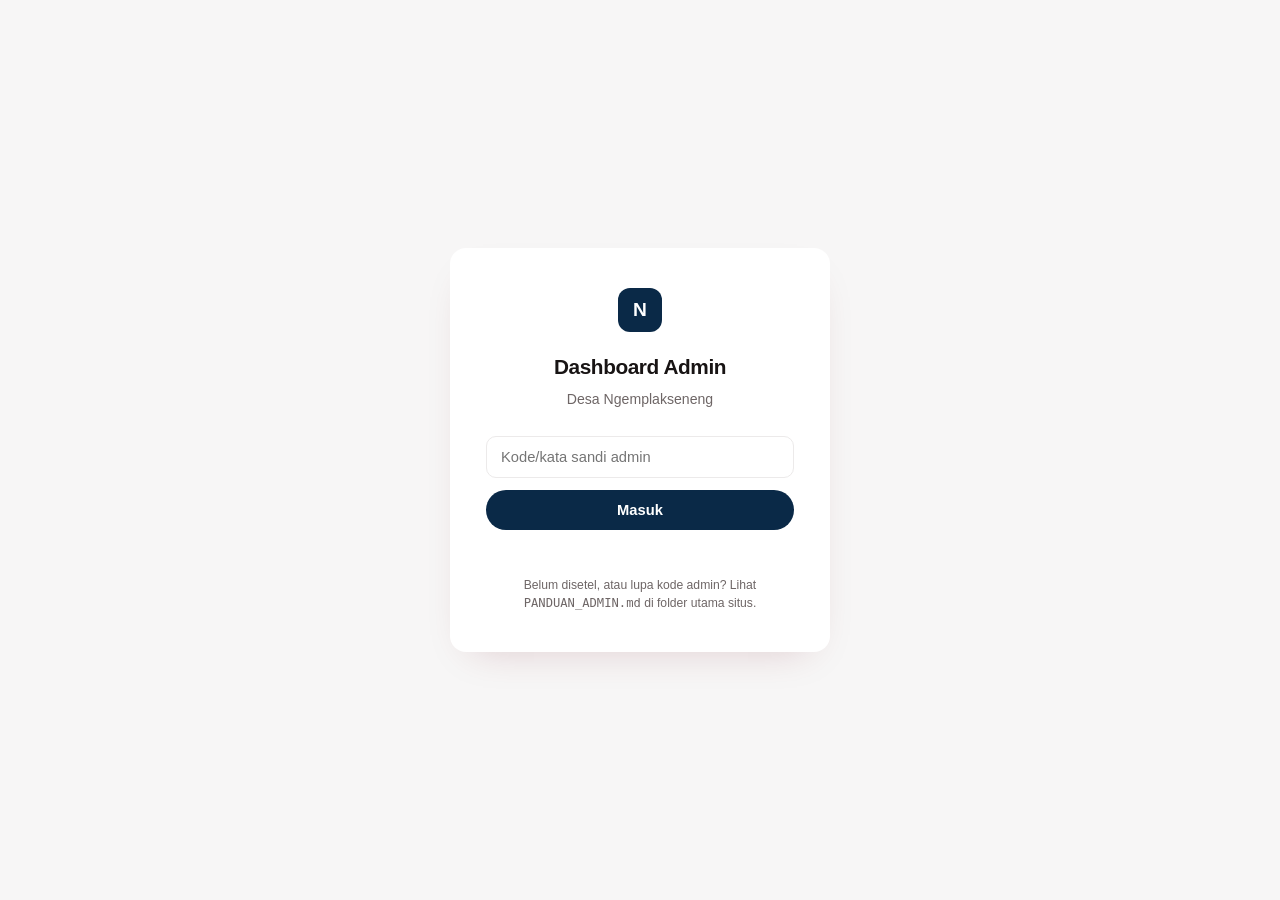
==== admin/index.html @ 5fc7dbd5 "commit admin" ====
<!DOCTYPE html>
<html lang="id">
<head>
<meta charset="UTF-8">
<meta name="viewport" content="width=device-width, initial-scale=1.0">
<title>Dashboard Admin — Desa Ngemplakseneng</title>
<link rel="stylesheet" href="../style.css">
<script src="data-config.js" defer></script>
<script src="../script.js" defer></script>
<style>
  body{background:var(--abu);}
  .admin-wrap{max-width:920px;margin:0 auto;padding:32px 20px 80px;}

  /* LOGIN */
  .admin-login{min-height:100vh;display:flex;align-items:center;justify-content:center;padding:24px;}
  .login-box{
    background:var(--putih);border-radius:var(--radius);box-shadow:var(--shadow);
    padding:40px 36px;max-width:380px;width:100%;text-align:center;
  }
  .login-box .mark{
    width:44px;height:44px;border-radius:12px;background:var(--biru);color:var(--putih);
    display:flex;align-items:center;justify-content:center;font-family:'Sora',sans-serif;
    font-weight:700;font-size:1.2rem;margin:0 auto 18px;
  }
  .login-box h1{font-size:1.3rem;margin-bottom:4px;}
  .login-box p.sub{color:var(--teks-lembut);font-size:.88rem;margin-bottom:24px;}
  .login-box input{
    width:100%;padding:12px 14px;border:1px solid var(--garis);border-radius:10px;
    margin-bottom:12px;font-family:'Inter',sans-serif;font-size:.92rem;
  }
  .login-box button{
    width:100%;padding:12px;border:none;border-radius:999px;background:var(--biru);
    color:var(--putih);font-weight:600;font-size:.92rem;cursor:pointer;transition:.2s;
  }
  .login-box button:hover{background:var(--biru-tua);}
  .login-box button:disabled{opacity:.6;cursor:default;}
  .login-error{color:#c0392b;font-size:.82rem;margin-top:10px;min-height:18px;}
  .login-note{font-size:.76rem;color:var(--teks-lembut);margin-top:18px;line-height:1.5;}

  /* DASHBOARD SHELL */
  .admin-header{
    display:flex;align-items:center;justify-content:space-between;
    background:var(--teks);color:var(--putih);padding:16px 20px;
  }
  .admin-header .brand{display:flex;align-items:center;gap:10px;font-family:'Sora',sans-serif;font-weight:700;}
  .admin-header .brand .mark{
    width:32px;height:32px;border-radius:9px;background:var(--biru);display:flex;
    align-items:center;justify-content:center;font-size:.9rem;
  }
  .btn-logout{
    background:rgba(255,255,255,.1);border:1px solid rgba(255,255,255,.25);color:var(--putih);
    padding:8px 16px;border-radius:999px;font-size:.82rem;cursor:pointer;
  }
  .btn-logout:hover{background:rgba(255,255,255,.2);}

  .admin-tabs{display:flex;gap:8px;margin:24px 0 20px;flex-wrap:wrap;}
  .tab-btn{
    padding:10px 18px;border-radius:999px;border:1px solid var(--garis);background:var(--putih);
    font-size:.86rem;font-weight:600;color:var(--teks-lembut);cursor:pointer;transition:.2s;
  }
  .tab-btn.active{background:var(--biru);border-color:var(--biru);color:var(--putih);}

  .status-msg{
    font-size:.85rem;padding:10px 16px;border-radius:10px;margin-bottom:16px;display:none;
  }
  .status-msg.ok{display:block;background:#e6f4ea;color:#1e7e34;}
  .status-msg.err{display:block;background:#fdecea;color:#c0392b;}
  .status-msg.loading{display:block;background:var(--biru-muda);color:var(--biru-tua);}

  .tab-panel{display:none;}
  .tab-panel.active{display:block;}
  .card{background:var(--putih);border:1px solid var(--garis);border-radius:var(--radius);padding:24px;margin-bottom:20px;}
  .card h3{font-family:'Sora',sans-serif;font-size:1rem;margin-bottom:16px;}
  .field-row{display:grid;grid-template-columns:repeat(auto-fit,minmax(160px,1fr));gap:14px;margin-bottom:6px;}
  .field{display:flex;flex-direction:column;gap:6px;}
  .field label{font-size:.78rem;color:var(--teks-lembut);font-weight:600;}
  .field input,.field textarea{
    padding:9px 12px;border:1px solid var(--garis);border-radius:8px;font-family:'Inter',sans-serif;font-size:.88rem;
  }
  .field textarea{resize:vertical;min-height:56px;}

  .kv-row{display:grid;grid-template-columns:1fr 110px 34px;gap:10px;margin-bottom:8px;align-items:center;}
  .kv-row input{padding:8px 10px;border:1px solid var(--garis);border-radius:8px;font-size:.86rem;}
  .row-remove{
    width:30px;height:30px;border-radius:8px;border:1px solid var(--garis);background:var(--putih);
    color:#c0392b;cursor:pointer;font-size:.9rem;
  }
  .row-remove:hover{background:#fdecea;border-color:#f5c6c1;}
  .btn-add{
    margin-top:6px;padding:8px 16px;border-radius:999px;border:1px dashed var(--biru);
    background:var(--putih);color:var(--biru);font-size:.82rem;font-weight:600;cursor:pointer;
  }
  .btn-add:hover{background:var(--biru-muda);}
  .btn-save{
    padding:12px 26px;border:none;border-radius:999px;background:var(--biru);color:var(--putih);
    font-weight:600;font-size:.9rem;cursor:pointer;margin-top:8px;
  }
  .btn-save:hover{background:var(--biru-tua);}
  .btn-save:disabled{opacity:.6;cursor:default;}

  .berita-card-edit{border:1px solid var(--garis);border-radius:12px;padding:18px;margin-bottom:14px;position:relative;}
  .berita-card-edit .row-remove{position:absolute;top:14px;right:14px;}
</style>
</head>
<body>

<!-- LOGIN -->
<div id="login-screen" class="admin-login">
  <div class="login-box">
    <div class="mark">N</div>
    <h1>Dashboard Admin</h1>
    <p class="sub">Desa Ngemplakseneng</p>
    <input type="password" id="login-password" placeholder="Kode/kata sandi admin" autocomplete="current-password">
    <button id="login-btn">Masuk</button>
    <div class="login-error" id="login-error"></div>
    <div class="login-note">Belum disetel, atau lupa kode admin? Lihat <code>PANDUAN_ADMIN.md</code> di folder utama situs.</div>
  </div>
</div>

<!-- DASHBOARD -->
<div id="dashboard" style="display:none;">
  <div class="admin-header">
    <div class="brand"><span class="mark">N</span> Dashboard Admin</div>
    <button class="btn-logout" id="logout-btn">Keluar</button>
  </div>

  <div class="admin-wrap">
    <div class="admin-tabs">
      <button class="tab-btn active" data-tab="statistik">Statistik Penduduk</button>
      <button class="tab-btn" data-tab="bumdes">BUMDes</button>
      <button class="tab-btn" data-tab="berita">Berita &amp; Kegiatan</button>
    </div>

    <div id="status-msg" class="status-msg"></div>

    <section id="tab-statistik" class="tab-panel active">
      <div class="card">
        <h3>Angka Utama</h3>
        <div class="field-row">
          <div class="field"><label>Total Penduduk</label><input type="number" id="f-total"></div>
          <div class="field"><label>Laki-laki</label><input type="number" id="f-lk"></div>
          <div class="field"><label>Perempuan</label><input type="number" id="f-pr"></div>
          <div class="field"><label>Jumlah UMKM / Unit BUMDes</label><input type="number" id="f-umkm"></div>
        </div>
      </div>
      <div class="card">
        <h3>Kelompok Usia</h3>
        <div id="rows-usia"></div>
        <button class="btn-add" data-add="usia">+ Tambah kelompok usia</button>
      </div>
      <div class="card">
        <h3>Mata Pencaharian</h3>
        <div id="rows-mp"></div>
        <button class="btn-add" data-add="mp">+ Tambah mata pencaharian</button>
      </div>
      <div class="card">
        <h3>Agama</h3>
        <div id="rows-agama"></div>
        <button class="btn-add" data-add="agama">+ Tambah agama</button>
      </div>
      <div class="card">
        <h3>Alamat / Dusun</h3>
        <div id="rows-alamat"></div>
        <button class="btn-add" data-add="alamat">+ Tambah dusun</button>
      </div>
      <button class="btn-save" id="save-statistik">Simpan Data Statistik</button>
    </section>

    <section id="tab-bumdes" class="tab-panel">
      <div class="card">
        <h3>Unit Usaha BUMDes</h3>
        <div id="rows-bumdes"></div>
        <button class="btn-add" data-add="bumdes">+ Tambah unit usaha</button>
      </div>
      <button class="btn-save" id="save-bumdes">Simpan BUMDes</button>
    </section>

    <section id="tab-berita" class="tab-panel">
      <div id="rows-berita"></div>
      <button class="btn-add" data-add="berita">+ Tambah Berita/Kegiatan</button>
      <br>
      <button class="btn-save" id="save-berita">Simpan Berita &amp; Kegiatan</button>
    </section>
  </div>
</div>

<script>
document.addEventListener("DOMContentLoaded", function () {

  let ADMIN_TOKEN = sessionStorage.getItem("admin_token") || "";

  function showStatus(msg, type) {
    const el = document.getElementById("status-msg");
    el.textContent = msg;
    el.className = "status-msg " + type;
    if (type === "ok") setTimeout(() => { el.className = "status-msg"; }, 3000);
  }

  async function postToScript(payload) {
    const res = await fetch(APPS_SCRIPT_URL, {
      method: "POST",
      headers: { "Content-Type": "text/plain;charset=utf-8" },
      body: JSON.stringify(payload),
    });
    return res.json();
  }

  function renderKVRows(containerId, data, labelKey) {
    const container = document.getElementById(containerId);
    container.innerHTML = "";
    (data || []).forEach(item => addKVRow(containerId, item[labelKey] || "", item.jumlah ?? ""));
  }
  function addKVRow(containerId, labelVal, jumlahVal) {
    const container = document.getElementById(containerId);
    const row = document.createElement("div");
    row.className = "kv-row";
    row.innerHTML = `
      <input type="text" class="kv-label" placeholder="Nama/label" value="${labelVal}">
      <input type="number" class="kv-jumlah" placeholder="Jumlah" value="${jumlahVal}">
      <button type="button" class="row-remove">&times;</button>
    `;
    row.querySelector(".row-remove").addEventListener("click", () => row.remove());
    container.appendChild(row);
  }
  function collectKVRows(containerId, labelKey) {
    const rows = document.querySelectorAll("#" + containerId + " .kv-row");
    const out = [];
    rows.forEach(r => {
      const label = r.querySelector(".kv-label").value.trim();
      const jumlah = parseInt(r.querySelector(".kv-jumlah").value, 10) || 0;
      if (label) { const o = {}; o[labelKey] = label; o.jumlah = jumlah; out.push(o); }
    });
    return out;
  }

  function renderBumdesRows(data) {
    const container = document.getElementById("rows-bumdes");
    container.innerHTML = "";
    (data || []).forEach(u => addBumdesRow(u.icon || "", u.nama || "", u.deskripsi || ""));
  }
  function addBumdesRow(icon, nama, deskripsi) {
    const container = document.getElementById("rows-bumdes");
    const row = document.createElement("div");
    row.className = "berita-card-edit";
    row.innerHTML = `
      <button type="button" class="row-remove">&times;</button>
      <div class="field-row">
        <div class="field"><label>Ikon (emoji)</label><input type="text" class="bd-icon" value="${icon}"></div>
        <div class="field"><label>Nama Unit</label><input type="text" class="bd-nama" value="${nama}"></div>
      </div>
      <div class="field"><label>Deskripsi Singkat</label><textarea class="bd-desc">${deskripsi}</textarea></div>
    `;
    row.querySelector(".row-remove").addEventListener("click", () => row.remove());
    container.appendChild(row);
  }
  function collectBumdesRows() {
    const rows = document.querySelectorAll("#rows-bumdes .berita-card-edit");
    const out = [];
    rows.forEach(r => {
      const nama = r.querySelector(".bd-nama").value.trim();
      if (!nama) return;
      out.push({
        icon: r.querySelector(".bd-icon").value.trim() || "🏪",
        nama: nama,
        deskripsi: r.querySelector(".bd-desc").value.trim(),
      });
    });
    return out;
  }

  function renderBeritaRows(data) {
    const container = document.getElementById("rows-berita");
    container.innerHTML = "";
    (data || []).forEach(b => addBeritaRow(b));
  }
  function addBeritaRow(b) {
    b = b || {};
    const container = document.getElementById("rows-berita");
    const row = document.createElement("div");
    row.className = "berita-card-edit";
    row.innerHTML = `
      <button type="button" class="row-remove">&times;</button>
      <div class="field-row">
        <div class="field"><label>Tag</label><input type="text" class="b-tag" value="${b.tag || ""}"></div>
        <div class="field"><label>Tanggal</label><input type="text" class="b-date" value="${b.date || ""}" placeholder="cth: 1 Januari 2026"></div>
        <div class="field"><label>Ikon (emoji, dipakai kalau tidak ada foto)</label><input type="text" class="b-icon" value="${b.icon || "📰"}"></div>
      </div>
      <div class="field" style="margin-bottom:10px;"><label>Judul</label><input type="text" class="b-title" value="${b.title || ""}"></div>
      <div class="field" style="margin-bottom:10px;"><label>Ringkasan</label><textarea class="b-excerpt">${b.excerpt || ""}</textarea></div>
      <div class="field"><label>Path Foto (kosongkan kalau pakai ikon), cth: ../assets/image/nama-file.jpg</label><input type="text" class="b-gambar" value="${b.gambar || ""}"></div>
    `;
    row.querySelector(".row-remove").addEventListener("click", () => row.remove());
    container.appendChild(row);
  }
  function collectBeritaRows() {
    const rows = document.querySelectorAll("#rows-berita .berita-card-edit");
    const out = [];
    rows.forEach(r => {
      const title = r.querySelector(".b-title").value.trim();
      if (!title) return;
      out.push({
        tag: r.querySelector(".b-tag").value.trim(),
        title: title,
        excerpt: r.querySelector(".b-excerpt").value.trim(),
        date: r.querySelector(".b-date").value.trim(),
        icon: r.querySelector(".b-icon").value.trim() || "📰",
        gambar: r.querySelector(".b-gambar").value.trim(),
      });
    });
    return out;
  }

  function populateForms() {
    document.getElementById("f-total").value = DATA_DEMOGRAFI.totalPenduduk || 0;
    document.getElementById("f-lk").value = DATA_DEMOGRAFI.lakiLaki || 0;
    document.getElementById("f-pr").value = DATA_DEMOGRAFI.perempuan || 0;
    document.getElementById("f-umkm").value = DATA_DEMOGRAFI.jumlahUMKM || 0;
    renderKVRows("rows-usia", DATA_DEMOGRAFI.usia, "kelompok");
    renderKVRows("rows-mp", DATA_DEMOGRAFI.mataPencaharian, "label");
    renderKVRows("rows-agama", DATA_DEMOGRAFI.agama, "label");
    renderKVRows("rows-alamat", DATA_DEMOGRAFI.alamat, "label");
    renderBumdesRows(DATA_BUMDES);
    renderBeritaRows(DATA_BERITA);
  }

  function loadFormsWhenReady() {
    if (window.__siteDataReady) { populateForms(); }
    else { window.addEventListener("site-data-ready", populateForms, { once: true }); }
  }

  document.querySelectorAll(".btn-add").forEach(btn => {
    btn.addEventListener("click", () => {
      const kind = btn.dataset.add;
      if (kind === "usia") addKVRow("rows-usia", "", "");
      else if (kind === "mp") addKVRow("rows-mp", "", "");
      else if (kind === "agama") addKVRow("rows-agama", "", "");
      else if (kind === "alamat") addKVRow("rows-alamat", "", "");
      else if (kind === "bumdes") addBumdesRow("🏪", "", "");
      else if (kind === "berita") addBeritaRow({});
    });
  });

  document.querySelectorAll(".tab-btn").forEach(btn => {
    btn.addEventListener("click", () => {
      document.querySelectorAll(".tab-btn").forEach(b => b.classList.remove("active"));
      document.querySelectorAll(".tab-panel").forEach(p => p.classList.remove("active"));
      btn.classList.add("active");
      document.getElementById("tab-" + btn.dataset.tab).classList.add("active");
    });
  });

  async function saveKey(key, value, label) {
    const btns = document.querySelectorAll(".btn-save");
    btns.forEach(b => b.disabled = true);
    showStatus("Menyimpan...", "loading");
    try {
      const result = await postToScript({ token: ADMIN_TOKEN, key: key, value: value });
      if (result.ok) {
        showStatus(label + " tersimpan & langsung tersinkron ke situs.", "ok");
      } else {
        showStatus("Gagal menyimpan: " + (result.error || "kode admin salah/kedaluwarsa."), "err");
        if (result.error && result.error.toLowerCase().includes("token")) doLogout();
      }
    } catch (e) {
      showStatus("Gagal menyimpan (koneksi): " + e.message, "err");
    }
    btns.forEach(b => b.disabled = false);
  }

  document.getElementById("save-statistik").addEventListener("click", () => {
    const demografi = {
      totalPenduduk: parseInt(document.getElementById("f-total").value, 10) || 0,
      lakiLaki: parseInt(document.getElementById("f-lk").value, 10) || 0,
      perempuan: parseInt(document.getElementById("f-pr").value, 10) || 0,
      jumlahUMKM: parseInt(document.getElementById("f-umkm").value, 10) || 0,
      usia: collectKVRows("rows-usia", "kelompok"),
      mataPencaharian: collectKVRows("rows-mp", "label"),
      agama: collectKVRows("rows-agama", "label"),
      alamat: collectKVRows("rows-alamat", "label"),
    };
    saveKey("demografi", demografi, "Data statistik");
  });

  document.getElementById("save-bumdes").addEventListener("click", () => {
    saveKey("bumdes", collectBumdesRows(), "Data BUMDes");
  });

  document.getElementById("save-berita").addEventListener("click", () => {
    saveKey("berita", collectBeritaRows(), "Data berita");
  });

  function doLogout() {
    ADMIN_TOKEN = "";
    sessionStorage.removeItem("admin_token");
    document.getElementById("login-screen").style.display = "flex";
    document.getElementById("dashboard").style.display = "none";
    document.getElementById("login-password").value = "";
  }

  async function tryLogin(token) {
    const btn = document.getElementById("login-btn");
    const errEl = document.getElementById("login-error");
    errEl.textContent = "";

    if (typeof isDataConfigReady !== "function" || !isDataConfigReady()) {
      errEl.textContent = "Apps Script belum disetel di data-config.js. Lihat PANDUAN_ADMIN.md.";
      return;
    }
    btn.disabled = true;
    btn.textContent = "Memeriksa...";
    try {
      const result = await postToScript({ action: "verify", token: token });
      if (result.ok) {
        ADMIN_TOKEN = token;
        sessionStorage.setItem("admin_token", token);
        document.getElementById("login-screen").style.display = "none";
        document.getElementById("dashboard").style.display = "block";
        loadFormsWhenReady();
      } else {
        errEl.textContent = "Kode admin salah.";
      }
    } catch (e) {
      errEl.textContent = "Tidak bisa menghubungi server: " + e.message;
    }
    btn.disabled = false;
    btn.textContent = "Masuk";
  }

  document.getElementById("login-btn").addEventListener("click", () => {
    const token = document.getElementById("login-password").value;
    if (token) tryLogin(token);
  });
  document.getElementById("login-password").addEventListener("keydown", (e) => {
    if (e.key === "Enter") document.getElementById("login-btn").click();
  });
  document.getElementById("logout-btn").addEventListener("click", doLogout);

  if (ADMIN_TOKEN) tryLogin(ADMIN_TOKEN);
});
</script>
</body>
</html>
---- style.css ----
:root{
  --biru:#0A2947;
  --biru-tua:#08213A;
  --biru-gelap:#051526;
  --biru-muda:#E7EEF5;
  --putih:#FFFFFF;
  --abu:#F7F6F6;
  --garis:#ECEAEA;
  --teks:#181414;
  --teks-lembut:#6E6666;
  --radius:16px;
  --shadow:0 16px 40px -22px rgba(110,15,29,0.22);
}
*{box-sizing:border-box;margin:0;padding:0;}
html{scroll-behavior:smooth;}
body{
  font-family:'Inter',sans-serif;
  background:var(--putih);
  color:var(--teks);
  line-height:1.65;
  -webkit-font-smoothing:antialiased;
}
h1,h2,h3,.display{font-family:'Sora',sans-serif;letter-spacing:-.02em;}
.mono{font-family:'JetBrains Mono',monospace;}
a{color:inherit;text-decoration:none;}
img{max-width:100%;display:block;}
.wrap{max-width:1100px;margin:0 auto;padding:0 28px;}
.eyebrow{
  font-family:'JetBrains Mono',monospace;
  text-transform:uppercase;
  letter-spacing:.14em;
  font-size:.72rem;
  color:var(--biru);
  font-weight:600;
  display:flex;align-items:center;gap:9px;
}
.eyebrow::before{content:"";width:16px;height:2px;background:var(--biru);display:inline-block;}
section{position:relative;}
.btn{
  display:inline-flex;align-items:center;gap:8px;
  padding:14px 28px;border-radius:999px;
  font-weight:600;font-size:.92rem;
  border:1.5px solid transparent;
  cursor:pointer;transition:.25s ease;
}
.btn-primary{background:var(--biru);color:var(--putih);}
.btn-primary:hover{background:var(--biru-tua);transform:translateY(-2px);box-shadow:0 10px 24px -8px rgba(10,41,71,.45);}
.btn-ghost{border-color:var(--garis);color:var(--teks);}
.btn-ghost:hover{border-color:var(--biru);color:var(--biru);}

/* NAV — solid by default (used on all inner pages) */
header.nav{
  position:fixed;top:0;left:0;right:0;z-index:100;
  background:rgba(255,255,255,.92);
  backdrop-filter:blur(12px);
  border-bottom:1px solid var(--garis);
  transition:background .35s ease, border-color .35s ease;
}
.nav-inner{
  max-width:1180px;margin:0 auto;padding:22px 28px;
  display:flex;align-items:center;justify-content:space-between;
}
.logo{display:flex;align-items:center;gap:10px;font-weight:700;font-size:1.05rem;font-family:'Sora',sans-serif;color:var(--teks);transition:color .35s ease;}
.logo .mark{
  width:32px;height:32px;border-radius:9px;background:var(--biru);
  display:flex;align-items:center;justify-content:center;color:var(--putih);
  font-family:'Sora',sans-serif;font-weight:700;font-size:.95rem;
}
.nav-links{display:flex;gap:34px;font-size:.88rem;font-weight:600;}
.nav-links a{color:var(--teks-lembut);position:relative;padding:4px 0;transition:color .35s ease;}
.nav-links a:hover{color:var(--biru);}
.nav-links a.active{color:var(--biru);}
.nav-cta{background:var(--biru);border:1px solid var(--biru);color:var(--putih);padding:10px 20px;border-radius:999px;font-size:.84rem;font-weight:600;transition:.3s ease;}
.nav-cta:hover{background:var(--biru-tua);border-color:var(--biru-tua);}
.burger{display:none;flex-direction:column;gap:5px;cursor:pointer;background:none;border:none;}
.burger span{width:22px;height:2px;background:var(--teks);}

/* NAV — transparent variant, only for the home page hero, until scrolled */
header.nav.nav--home:not(.scrolled){
  background:transparent;
  border-bottom-color:transparent;
}
header.nav.nav--home:not(.scrolled) .logo{color:var(--putih);}
header.nav.nav--home:not(.scrolled) .nav-links a{color:rgba(255,255,255,.85);}
header.nav.nav--home:not(.scrolled) .nav-links a:hover{color:var(--putih);}
header.nav.nav--home:not(.scrolled) .nav-cta{background:rgba(255,255,255,.14);border-color:rgba(255,255,255,.4);color:var(--putih);}
header.nav.nav--home:not(.scrolled) .burger span{background:var(--putih);}

/* HERO */
.hero{
  min-height:100vh;
  display:flex;align-items:center;justify-content:center;
  text-align:center;
  position:relative;
  padding:140px 24px 100px;
  background:
    radial-gradient(1400px 700px at 50% -10%, rgba(10,41,71,.6), transparent 60%),
    linear-gradient(180deg, #04101d 0%, #0A2947 45%, #04101d 100%);
  overflow:hidden;
}
.hero::before{
  content:"";position:absolute;inset:0;
  background-image:radial-gradient(rgba(255,255,255,.06) 1px, transparent 1px);
  background-size:26px 26px;
  opacity:.5;
}
.hero::after{
  content:"";position:absolute;left:0;right:0;bottom:0;height:40%;
  background:linear-gradient(180deg, transparent, var(--putih));
}
.hero-stars{position:absolute;inset:0;z-index:1;pointer-events:none;}
.hero-stars .star{
  position:absolute;width:3px;height:3px;border-radius:50%;
  background:#fff;opacity:.35;
  box-shadow:0 0 6px 1px rgba(255,255,255,.55);
  animation:twinkle 3.6s ease-in-out infinite;
}
.hero-stars .star.big{width:4px;height:4px;box-shadow:0 0 9px 2px rgba(255,255,255,.6);}
@keyframes twinkle{
  0%,100%{opacity:.2;transform:scale(1);}
  50%{opacity:1;transform:scale(1.6);}
}
@media (prefers-reduced-motion: reduce){
  .hero-stars .star{animation:none;opacity:.55;}
}
.hero-inner{position:relative;z-index:2;max-width:820px;margin:0 auto;}
.hero-accent{width:44px;height:3px;background:var(--biru-muda);margin:0 auto 22px;border-radius:2px;}
.hero .eyebrow{justify-content:center;color:#ffb3ba;font-size:.78rem;}
.hero .eyebrow::before{display:none;}
.hero h1{
  color:var(--putih);
  font-size:clamp(2.6rem,6vw,4.4rem);
  font-weight:700;
  line-height:1.08;
  margin:22px 0 26px;
}
.hero p.lede{font-size:1.1rem;color:rgba(255,255,255,.82);max-width:560px;margin:0 auto 40px;}
.hero-actions{display:flex;gap:14px;flex-wrap:wrap;justify-content:center;}
.hero .btn-primary{background:var(--putih);color:var(--biru-gelap);}
.hero .btn-primary:hover{background:var(--biru-muda);}
.hero .btn-ghost{border-color:rgba(255,255,255,.4);color:var(--putih);}
.hero .btn-ghost:hover{border-color:var(--putih);}

/* STAT BAR */
.stat-bar{background:var(--putih);}
.stat-bar .wrap{
  display:flex;justify-content:center;gap:0;flex-wrap:wrap;
  padding:44px 28px;
}
.stat-bar .stat{padding:0 44px;text-align:center;border-right:1px solid var(--garis);}
.stat-bar .stat:last-child{border-right:none;}
.stat-bar .num{font-family:'Sora',sans-serif;font-size:1.9rem;font-weight:700;color:var(--biru);}
.stat-bar .lbl{font-size:.72rem;text-transform:uppercase;letter-spacing:.08em;color:var(--teks-lembut);margin-top:4px;}

/* SECTION GENERIC */
.section{padding:96px 0;}
.section.page-hero{padding-top:152px;}
@media(max-width:900px){.section.page-hero{padding-top:132px;}}
.section-head{max-width:600px;margin-bottom:52px;}
.section-head h2{font-size:clamp(1.9rem,3vw,2.4rem);margin-top:14px;font-weight:700;}
.section-head p{color:var(--teks-lembut);margin-top:14px;font-size:1rem;}
.alt-bg{background:var(--abu);}

/* SEJARAH */
.sejarah-grid{display:grid;grid-template-columns:1.1fr .9fr;gap:64px;align-items:start;}
.sejarah-text p{margin-bottom:18px;color:var(--teks-lembut);font-size:1rem;}
.sejarah-text p b{color:var(--teks);}
.timeline{display:flex;flex-direction:column;}
.timeline-item{
  position:relative;padding:16px 0 16px 26px;border-left:2px solid var(--garis);
}
.timeline-item:last-child{border-left-color:transparent;}
.timeline-item::before{
  content:"";position:absolute;left:-6px;top:20px;width:10px;height:10px;border-radius:50%;
  background:var(--biru);
}
.timeline-item .period{font-family:'JetBrains Mono',monospace;font-size:.74rem;color:var(--biru);font-weight:600;}
.timeline-item .name{font-family:'Sora',sans-serif;font-weight:600;font-size:1.08rem;margin-top:3px;}
.timeline-item .addr{font-size:.84rem;color:var(--teks-lembut);}

/* VISI MISI */
.visi-box{
  background:var(--teks);
  color:var(--putih);
  border-radius:22px;
  padding:48px;
  margin-bottom:48px;
  position:relative;
}
.visi-box .eyebrow{color:#9fc3e8;}
.visi-box .eyebrow::before{background:#9fc3e8;}
.visi-box p{font-family:'Sora',sans-serif;font-size:1.4rem;font-weight:500;line-height:1.5;margin-top:18px;max-width:800px;}

.misi-grid{display:grid;grid-template-columns:repeat(2,1fr);gap:16px;}
.misi-item{
  background:var(--putih);
  border:1px solid var(--garis);
  border-radius:var(--radius);
  padding:24px;
  display:flex;gap:16px;align-items:flex-start;
  transition:.2s;
}
.misi-item:hover{border-color:var(--biru);box-shadow:var(--shadow);}
.misi-icon{
  flex:none;width:36px;height:36px;border-radius:50%;
  background:var(--biru-muda);display:flex;align-items:center;justify-content:center;
  color:var(--biru);font-weight:700;font-size:.9rem;
}
.misi-item p{color:var(--teks-lembut);font-size:.94rem;}

/* PEMERINTAHAN */
.org-top{
  background:var(--teks);color:var(--putih);border-radius:var(--radius);
  padding:20px 26px;text-align:center;font-family:'Sora',sans-serif;font-weight:600;font-size:1.1rem;
  max-width:320px;margin:0 auto 14px;
}
.org-top.red{background:var(--biru);}
.org-row{display:grid;grid-template-columns:repeat(4,1fr);gap:12px;margin-bottom:12px;}
.org-card{
  background:var(--putih);border:1px solid var(--garis);border-radius:12px;
  padding:16px;text-align:center;font-size:.84rem;font-weight:600;color:var(--teks);
}
.org-card.kadus{background:var(--biru);border-color:var(--biru);color:var(--putih);}
.org-name{display:block;font-family:'Inter',sans-serif;font-weight:500;font-size:.78rem;color:var(--teks-lembut);margin-top:5px;}
.org-card.kadus .org-name{color:rgba(255,255,255,.85);}
.org-name.org-kosong{font-style:italic;color:#b9b0b0;}
.lembaga-wrap{display:flex;flex-wrap:wrap;justify-content:center;gap:10px;margin-top:34px;}
.chip{
  font-family:'JetBrains Mono',monospace;font-size:.76rem;
  padding:9px 16px;border-radius:999px;
  background:var(--putih);border:1px solid var(--garis);color:var(--teks);font-weight:500;
}

/* POTENSI */
.potensi-grid{display:grid;grid-template-columns:repeat(4,1fr);gap:14px;margin-bottom:56px;}
.potensi-card{
  background:var(--putih);border-radius:var(--radius);padding:24px 18px;text-align:center;
  border:1px solid var(--garis);
}
.potensi-card.main{
  grid-column:span 2;background:var(--biru);color:var(--putih);text-align:left;
  display:flex;flex-direction:column;justify-content:center;border-color:var(--biru);
}
.potensi-card .ico{font-size:1.5rem;margin-bottom:10px;}
.potensi-card.main .ico{font-size:1.9rem;}
.potensi-card b{display:block;font-size:.9rem;margin-top:2px;font-weight:600;}
.potensi-card.main b{font-family:'Sora',sans-serif;font-size:1.25rem;}
.potensi-card.main span{color:rgba(255,255,255,.8);font-size:.85rem;margin-top:8px;display:block;}

/* BUMDES */
.bumdes-grid{display:grid;grid-template-columns:repeat(auto-fit,minmax(190px,1fr));gap:16px;}
.bumdes-card{
  background:var(--putih);border:1px solid var(--garis);border-radius:var(--radius);
  padding:26px 20px;text-align:center;transition:.2s;
}
.bumdes-card:hover{border-color:var(--biru);box-shadow:var(--shadow);transform:translateY(-2px);}
.bumdes-card .ico-wrap{
  width:52px;height:52px;border-radius:50%;background:var(--biru-muda);
  display:flex;align-items:center;justify-content:center;margin:0 auto 14px;font-size:1.4rem;
}
.bumdes-card b{font-family:'Sora',sans-serif;font-size:.96rem;display:block;margin-bottom:6px;}
.bumdes-card span{font-size:.83rem;color:var(--teks-lembut);}

.umkm-note{
  display:flex;align-items:center;gap:16px;
  background:var(--biru-muda);border-radius:var(--radius);
  padding:20px 24px;margin-bottom:26px;font-size:.9rem;color:var(--biru-gelap);
}
.umkm-note b{color:var(--biru-tua);}
.umkm-grid{display:grid;grid-template-columns:repeat(auto-fit,minmax(200px,1fr));gap:16px;}
.umkm-card{
  border:1.5px dashed var(--garis);border-radius:var(--radius);
  padding:28px 20px;text-align:center;color:var(--teks-lembut);font-size:.87rem;
}
.umkm-card .plus{font-family:'Sora',sans-serif;font-size:1.5rem;color:var(--biru);margin-bottom:8px;font-weight:700;}
.umkm-item{
  background:var(--putih);border:1px solid var(--garis);border-radius:var(--radius);
  padding:26px 20px;text-align:center;transition:.2s;
}
.umkm-item:hover{border-color:var(--biru);box-shadow:var(--shadow);}
.umkm-item .ico{font-size:1.7rem;margin-bottom:10px;}
.umkm-item .nama{font-family:'Sora',sans-serif;font-weight:600;font-size:1rem;}
.umkm-item .jenis{font-size:.85rem;color:var(--teks-lembut);margin:4px 0 14px;}
.umkm-item .telp{
  display:inline-flex;align-items:center;gap:6px;
  font-size:.85rem;font-weight:600;color:var(--biru);
  border:1px solid var(--biru-muda);border-radius:999px;padding:7px 14px;
}
.umkm-item .telp:hover{background:var(--biru);color:var(--putih);border-color:var(--biru);}

/* DATA NOTE (placeholder banner) */
.data-note{
  background:#FFF7E6;border:1px solid #F0D28E;color:#7A5B12;
  border-radius:var(--radius);padding:14px 18px;font-size:.85rem;margin-bottom:32px;
}
.data-note code{background:rgba(0,0,0,.06);padding:1px 6px;border-radius:5px;font-family:'JetBrains Mono',monospace;font-size:.8rem;}

/* QUICKLINK (beranda) */
.quicklink-grid{display:grid;grid-template-columns:repeat(3,1fr);gap:16px;}
.quicklink-card{
  background:var(--putih);border:1px solid var(--garis);border-radius:var(--radius);
  padding:26px 22px;display:flex;flex-direction:column;gap:6px;transition:.2s;
}
.quicklink-card:hover{border-color:var(--biru);box-shadow:var(--shadow);transform:translateY(-2px);}
.quicklink-card .ico{font-size:1.6rem;margin-bottom:6px;}
.quicklink-card b{font-family:'Sora',sans-serif;font-size:1.02rem;}
.quicklink-card span{color:var(--teks-lembut);font-size:.87rem;}
@media(max-width:900px){.quicklink-grid{grid-template-columns:1fr;}}

/* STATISTIK */
.stat-grid{display:grid;grid-template-columns:repeat(4,1fr);gap:14px;margin-bottom:32px;}
.stat-card{
  background:var(--putih);border:1px solid var(--garis);border-radius:var(--radius);
  padding:26px 20px;text-align:center;
}
.stat-card.main{background:var(--biru);border-color:var(--biru);color:var(--putih);}
.stat-num{font-family:'Sora',sans-serif;font-weight:700;font-size:2.1rem;}
.stat-lbl{font-size:.78rem;color:var(--teks-lembut);margin-top:4px;text-transform:uppercase;letter-spacing:.05em;}
.stat-card.main .stat-lbl{color:rgba(255,255,255,.85);}

.chart-grid{display:grid;grid-template-columns:1fr 1fr;gap:16px;}
.chart-card{background:var(--putih);border:1px solid var(--garis);border-radius:var(--radius);padding:22px;}
.chart-card.wide{grid-column:span 2;}
.chart-card h3{font-family:'Sora',sans-serif;font-size:1rem;font-weight:600;margin-bottom:14px;}
.chart-box{position:relative;height:260px;}
.chart-box.chart-box-tall{height:520px;}

/* UMKM COUNT */
.umkm-count{
  font-family:'Sora',sans-serif;font-size:.95rem;color:var(--teks);margin-bottom:20px;
}
.umkm-count span{font-weight:700;color:var(--biru);font-size:1.2rem;}
.umkm-count em{color:var(--teks-lembut);font-style:italic;font-size:.8rem;}

/* BERITA */
.berita-grid{display:grid;grid-template-columns:repeat(3,1fr);gap:20px;}
.berita-card{
  background:var(--putih);border:1px solid var(--garis);border-radius:var(--radius);
  overflow:hidden;display:flex;flex-direction:column;
}
.berita-thumb{
  height:140px;background:linear-gradient(135deg,var(--biru),var(--biru-tua));
  display:flex;align-items:center;justify-content:center;font-size:2rem;color:var(--putih);
  overflow:hidden;
}
.berita-thumb img{width:100%;height:100%;object-fit:cover;}
.berita-body{padding:20px;flex:1;display:flex;flex-direction:column;}
.berita-tag{
  font-family:'JetBrains Mono',monospace;font-size:.68rem;text-transform:uppercase;letter-spacing:.06em;
  color:var(--biru);font-weight:600;
}
.berita-title{font-family:'Sora',sans-serif;font-weight:600;font-size:1.02rem;margin:8px 0;}
.berita-excerpt{font-size:.87rem;color:var(--teks-lembut);flex:1;margin-bottom:12px;}
.berita-date{font-family:'JetBrains Mono',monospace;font-size:.75rem;color:var(--teks-lembut);}

@media(max-width:900px){
  .stat-grid{grid-template-columns:repeat(2,1fr);}
  .chart-grid{grid-template-columns:1fr;}
  .chart-card.wide{grid-column:span 1;}
  .berita-grid{grid-template-columns:1fr;}
}

/* KONTAK */
.kontak-grid{display:grid;grid-template-columns:1fr 1fr;gap:56px;}
.kontak-list{display:flex;flex-direction:column;gap:22px;}
.kontak-list .item{display:flex;gap:16px;align-items:flex-start;}
.kontak-list .ico{
  flex:none;width:40px;height:40px;border-radius:11px;background:var(--biru-muda);color:var(--biru);
  display:flex;align-items:center;justify-content:center;font-size:1.05rem;
}
.kontak-list h4{font-family:'Sora',sans-serif;font-size:1rem;margin-bottom:2px;}
.kontak-list p{color:var(--teks-lembut);font-size:.9rem;}
.map-frame{
  background:var(--abu);border-radius:var(--radius);border:1px solid var(--garis);
  height:100%;min-height:280px;display:flex;align-items:center;justify-content:center;
  color:var(--teks-lembut);font-size:.85rem;text-align:center;padding:30px;flex-direction:column;gap:10px;
}

footer{background:var(--teks);color:rgba(255,255,255,.7);padding:56px 0 26px;}
.footer-grid{display:grid;grid-template-columns:1.4fr 1fr 1fr;gap:40px;margin-bottom:40px;}
.footer-grid h4{font-family:'Sora',sans-serif;color:var(--putih);margin-bottom:14px;font-size:1rem;}
.footer-grid a{display:block;font-size:.87rem;color:rgba(255,255,255,.6);margin-bottom:9px;}
.footer-grid a:hover{color:#9fc3e8;}
.social-links{display:flex;gap:10px;margin-top:20px;}
.social-links a{
  width:38px;height:38px;border-radius:50%;
  background:rgba(255,255,255,.08);
  display:flex;align-items:center;justify-content:center;
  color:rgba(255,255,255,.75);margin:0;transition:.25s ease;
}
.social-links a:hover{background:var(--biru);color:var(--putih);}
.social-links svg{width:18px;height:18px;}
.footer-bottom{border-top:1px solid rgba(255,255,255,.12);padding-top:22px;font-size:.78rem;display:flex;justify-content:space-between;flex-wrap:wrap;gap:10px;}

[data-reveal]{opacity:1;transform:none;}
.js-ready [data-reveal]{opacity:0;transform:translateY(20px);transition:opacity .6s ease, transform .6s ease;}
.js-ready [data-reveal].in{opacity:1;transform:translateY(0);}

@media(max-width:900px){
  .nav-links,.nav-cta{display:none;}
  .burger{display:flex;}
  .hero{padding-top:120px;min-height:92vh;}
  .stat-bar .wrap{gap:10px;padding:32px 20px;}
  .stat-bar .stat{padding:0 18px 14px;border-right:none;border-bottom:1px solid var(--garis);flex:1 1 40%;}
  .sejarah-grid{grid-template-columns:1fr;}
  .misi-grid{grid-template-columns:1fr;}
  .org-row{grid-template-columns:repeat(2,1fr);}
  .potensi-grid{grid-template-columns:repeat(2,1fr);}
  .potensi-card.main{grid-column:span 2;}
  .umkm-grid{grid-template-columns:1fr;}
  .kontak-grid{grid-template-columns:1fr;}
  .footer-grid{grid-template-columns:1fr;}
  .hero-stats{flex-wrap:wrap;gap:24px;}
}
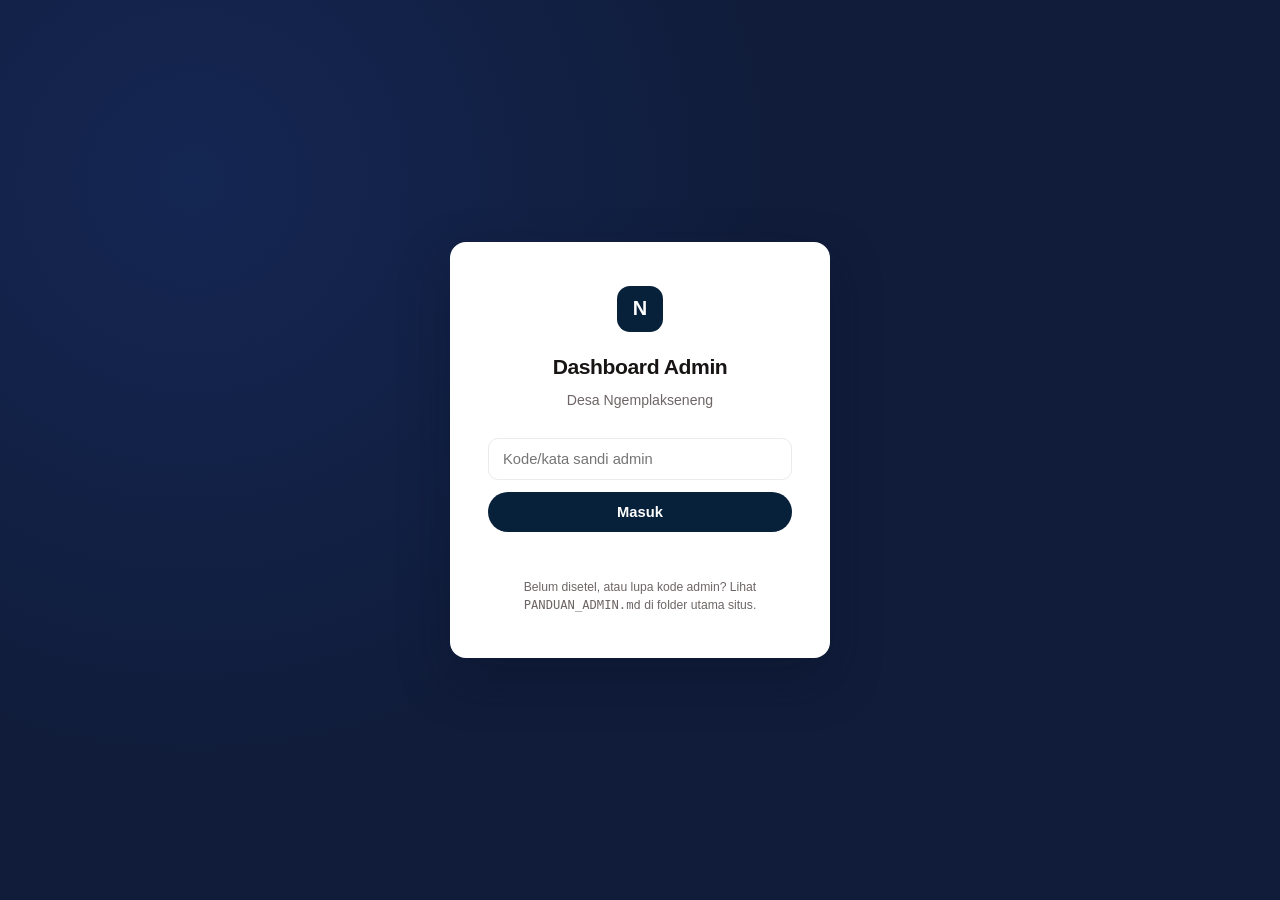
==== commit dfb2b353: "last semoga" ====
--- a/admin/index.html
+++ b/admin/index.html
@@ -5,102 +5,10 @@
 <meta name="viewport" content="width=device-width, initial-scale=1.0">
 <title>Dashboard Admin — Desa Ngemplakseneng</title>
 <link rel="stylesheet" href="../style.css">
+<link rel="stylesheet" href="admin.css">
 <script src="data-config.js" defer></script>
 <script src="../script.js" defer></script>
-<style>
-  body{background:var(--abu);}
-  .admin-wrap{max-width:920px;margin:0 auto;padding:32px 20px 80px;}
-
-  /* LOGIN */
-  .admin-login{min-height:100vh;display:flex;align-items:center;justify-content:center;padding:24px;}
-  .login-box{
-    background:var(--putih);border-radius:var(--radius);box-shadow:var(--shadow);
-    padding:40px 36px;max-width:380px;width:100%;text-align:center;
-  }
-  .login-box .mark{
-    width:44px;height:44px;border-radius:12px;background:var(--biru);color:var(--putih);
-    display:flex;align-items:center;justify-content:center;font-family:'Sora',sans-serif;
-    font-weight:700;font-size:1.2rem;margin:0 auto 18px;
-  }
-  .login-box h1{font-size:1.3rem;margin-bottom:4px;}
-  .login-box p.sub{color:var(--teks-lembut);font-size:.88rem;margin-bottom:24px;}
-  .login-box input{
-    width:100%;padding:12px 14px;border:1px solid var(--garis);border-radius:10px;
-    margin-bottom:12px;font-family:'Inter',sans-serif;font-size:.92rem;
-  }
-  .login-box button{
-    width:100%;padding:12px;border:none;border-radius:999px;background:var(--biru);
-    color:var(--putih);font-weight:600;font-size:.92rem;cursor:pointer;transition:.2s;
-  }
-  .login-box button:hover{background:var(--biru-tua);}
-  .login-box button:disabled{opacity:.6;cursor:default;}
-  .login-error{color:#c0392b;font-size:.82rem;margin-top:10px;min-height:18px;}
-  .login-note{font-size:.76rem;color:var(--teks-lembut);margin-top:18px;line-height:1.5;}
-
-  /* DASHBOARD SHELL */
-  .admin-header{
-    display:flex;align-items:center;justify-content:space-between;
-    background:var(--teks);color:var(--putih);padding:16px 20px;
-  }
-  .admin-header .brand{display:flex;align-items:center;gap:10px;font-family:'Sora',sans-serif;font-weight:700;}
-  .admin-header .brand .mark{
-    width:32px;height:32px;border-radius:9px;background:var(--biru);display:flex;
-    align-items:center;justify-content:center;font-size:.9rem;
-  }
-  .btn-logout{
-    background:rgba(255,255,255,.1);border:1px solid rgba(255,255,255,.25);color:var(--putih);
-    padding:8px 16px;border-radius:999px;font-size:.82rem;cursor:pointer;
-  }
-  .btn-logout:hover{background:rgba(255,255,255,.2);}
-
-  .admin-tabs{display:flex;gap:8px;margin:24px 0 20px;flex-wrap:wrap;}
-  .tab-btn{
-    padding:10px 18px;border-radius:999px;border:1px solid var(--garis);background:var(--putih);
-    font-size:.86rem;font-weight:600;color:var(--teks-lembut);cursor:pointer;transition:.2s;
-  }
-  .tab-btn.active{background:var(--biru);border-color:var(--biru);color:var(--putih);}
-
-  .status-msg{
-    font-size:.85rem;padding:10px 16px;border-radius:10px;margin-bottom:16px;display:none;
-  }
-  .status-msg.ok{display:block;background:#e6f4ea;color:#1e7e34;}
-  .status-msg.err{display:block;background:#fdecea;color:#c0392b;}
-  .status-msg.loading{display:block;background:var(--biru-muda);color:var(--biru-tua);}
-
-  .tab-panel{display:none;}
-  .tab-panel.active{display:block;}
-  .card{background:var(--putih);border:1px solid var(--garis);border-radius:var(--radius);padding:24px;margin-bottom:20px;}
-  .card h3{font-family:'Sora',sans-serif;font-size:1rem;margin-bottom:16px;}
-  .field-row{display:grid;grid-template-columns:repeat(auto-fit,minmax(160px,1fr));gap:14px;margin-bottom:6px;}
-  .field{display:flex;flex-direction:column;gap:6px;}
-  .field label{font-size:.78rem;color:var(--teks-lembut);font-weight:600;}
-  .field input,.field textarea{
-    padding:9px 12px;border:1px solid var(--garis);border-radius:8px;font-family:'Inter',sans-serif;font-size:.88rem;
-  }
-  .field textarea{resize:vertical;min-height:56px;}
-
-  .kv-row{display:grid;grid-template-columns:1fr 110px 34px;gap:10px;margin-bottom:8px;align-items:center;}
-  .kv-row input{padding:8px 10px;border:1px solid var(--garis);border-radius:8px;font-size:.86rem;}
-  .row-remove{
-    width:30px;height:30px;border-radius:8px;border:1px solid var(--garis);background:var(--putih);
-    color:#c0392b;cursor:pointer;font-size:.9rem;
-  }
-  .row-remove:hover{background:#fdecea;border-color:#f5c6c1;}
-  .btn-add{
-    margin-top:6px;padding:8px 16px;border-radius:999px;border:1px dashed var(--biru);
-    background:var(--putih);color:var(--biru);font-size:.82rem;font-weight:600;cursor:pointer;
-  }
-  .btn-add:hover{background:var(--biru-muda);}
-  .btn-save{
-    padding:12px 26px;border:none;border-radius:999px;background:var(--biru);color:var(--putih);
-    font-weight:600;font-size:.9rem;cursor:pointer;margin-top:8px;
-  }
-  .btn-save:hover{background:var(--biru-tua);}
-  .btn-save:disabled{opacity:.6;cursor:default;}
-
-  .berita-card-edit{border:1px solid var(--garis);border-radius:12px;padding:18px;margin-bottom:14px;position:relative;}
-  .berita-card-edit .row-remove{position:absolute;top:14px;right:14px;}
-</style>
+<script src="admin.js" defer></script>
 </head>
 <body>
 
@@ -118,325 +26,101 @@
 </div>
 
 <!-- DASHBOARD -->
-<div id="dashboard" style="display:none;">
-  <div class="admin-header">
-    <div class="brand"><span class="mark">N</span> Dashboard Admin</div>
-    <button class="btn-logout" id="logout-btn">Keluar</button>
-  </div>
+<div id="dashboard" class="admin-shell" style="display:none;">
 
-  <div class="admin-wrap">
-    <div class="admin-tabs">
-      <button class="tab-btn active" data-tab="statistik">Statistik Penduduk</button>
-      <button class="tab-btn" data-tab="bumdes">BUMDes</button>
-      <button class="tab-btn" data-tab="berita">Berita &amp; Kegiatan</button>
+  <!-- Tombol buka sidebar (mobile) -->
+  <button class="sidebar-toggle" id="sidebar-toggle" aria-label="Buka menu">☰</button>
+  <div class="sidebar-backdrop" id="sidebar-backdrop"></div>
+
+  <!-- SIDEBAR -->
+  <aside class="admin-sidebar" id="admin-sidebar">
+    <div class="sidebar-brand">
+      <span class="mark">N</span>
+      <div class="txt"><strong>Ngemplakseneng</strong><span>Dashboard Admin</span></div>
     </div>
 
-    <div id="status-msg" class="status-msg"></div>
+    <nav class="sidebar-nav">
+      <div class="nav-label">Kelola Konten</div>
+      <button class="nav-btn active" data-tab="statistik"
+        data-title="Statistik Penduduk" data-desc="Angka utama, kelompok usia, mata pencaharian, agama, dan alamat.">
+        <span class="ico">📊</span> Statistik Penduduk
+      </button>
+      <button class="nav-btn" data-tab="bumdes"
+        data-title="BUMDes" data-desc="Kelola unit usaha Badan Usaha Milik Desa.">
+        <span class="ico">🏪</span> BUMDes
+      </button>
+      <button class="nav-btn" data-tab="berita"
+        data-title="Berita & Kegiatan" data-desc="Tulis dan kelola berita atau kegiatan desa.">
+        <span class="ico">📰</span> Berita &amp; Kegiatan
+      </button>
+    </nav>
 
-    <section id="tab-statistik" class="tab-panel active">
-      <div class="card">
-        <h3>Angka Utama</h3>
-        <div class="field-row">
-          <div class="field"><label>Total Penduduk</label><input type="number" id="f-total"></div>
-          <div class="field"><label>Laki-laki</label><input type="number" id="f-lk"></div>
-          <div class="field"><label>Perempuan</label><input type="number" id="f-pr"></div>
-          <div class="field"><label>Jumlah UMKM / Unit BUMDes</label><input type="number" id="f-umkm"></div>
+    <div class="sidebar-foot">
+      <button class="btn-logout" id="logout-btn">↩ Keluar</button>
+    </div>
+  </aside>
+
+  <!-- MAIN -->
+  <div class="admin-main">
+    <div class="admin-topbar">
+      <h2 id="topbar-title">Statistik Penduduk</h2>
+      <div class="desc" id="topbar-desc">Angka utama, kelompok usia, mata pencaharian, agama, dan alamat.</div>
+    </div>
+
+    <div class="admin-content">
+      <div id="status-msg" class="status-msg"></div>
+
+      <section id="tab-statistik" class="tab-panel active">
+        <div class="card">
+          <h3>👥 Angka Utama</h3>
+          <div class="field-row">
+            <div class="field"><label>Total Penduduk</label><input type="number" id="f-total"></div>
+            <div class="field"><label>Laki-laki</label><input type="number" id="f-lk"></div>
+            <div class="field"><label>Perempuan</label><input type="number" id="f-pr"></div>
+            <div class="field"><label>Jumlah UMKM / Unit BUMDes</label><input type="number" id="f-umkm"></div>
+          </div>
         </div>
-      </div>
-      <div class="card">
-        <h3>Kelompok Usia</h3>
-        <div id="rows-usia"></div>
-        <button class="btn-add" data-add="usia">+ Tambah kelompok usia</button>
-      </div>
-      <div class="card">
-        <h3>Mata Pencaharian</h3>
-        <div id="rows-mp"></div>
-        <button class="btn-add" data-add="mp">+ Tambah mata pencaharian</button>
-      </div>
-      <div class="card">
-        <h3>Agama</h3>
-        <div id="rows-agama"></div>
-        <button class="btn-add" data-add="agama">+ Tambah agama</button>
-      </div>
-      <div class="card">
-        <h3>Alamat / Dusun</h3>
-        <div id="rows-alamat"></div>
-        <button class="btn-add" data-add="alamat">+ Tambah dusun</button>
-      </div>
-      <button class="btn-save" id="save-statistik">Simpan Data Statistik</button>
-    </section>
+        <div class="card">
+          <h3>🎂 Kelompok Usia</h3>
+          <div id="rows-usia"></div>
+          <button class="btn-add" data-add="usia">+ Tambah kelompok usia</button>
+        </div>
+        <div class="card">
+          <h3>💼 Mata Pencaharian</h3>
+          <div id="rows-mp"></div>
+          <button class="btn-add" data-add="mp">+ Tambah mata pencaharian</button>
+        </div>
+        <div class="card">
+          <h3>🕌 Agama</h3>
+          <div id="rows-agama"></div>
+          <button class="btn-add" data-add="agama">+ Tambah agama</button>
+        </div>
+        <div class="card">
+          <h3>📍 Alamat / Dusun</h3>
+          <div id="rows-alamat"></div>
+          <button class="btn-add" data-add="alamat">+ Tambah dusun</button>
+        </div>
+        <button class="btn-save" id="save-statistik">Simpan Data Statistik</button>
+      </section>
 
-    <section id="tab-bumdes" class="tab-panel">
-      <div class="card">
-        <h3>Unit Usaha BUMDes</h3>
-        <div id="rows-bumdes"></div>
-        <button class="btn-add" data-add="bumdes">+ Tambah unit usaha</button>
-      </div>
-      <button class="btn-save" id="save-bumdes">Simpan BUMDes</button>
-    </section>
+      <section id="tab-bumdes" class="tab-panel">
+        <div class="card">
+          <h3>🏪 Unit Usaha BUMDes</h3>
+          <div id="rows-bumdes"></div>
+          <button class="btn-add" data-add="bumdes">+ Tambah unit usaha</button>
+        </div>
+        <button class="btn-save" id="save-bumdes">Simpan BUMDes</button>
+      </section>
 
-    <section id="tab-berita" class="tab-panel">
-      <div id="rows-berita"></div>
-      <button class="btn-add" data-add="berita">+ Tambah Berita/Kegiatan</button>
-      <br>
-      <button class="btn-save" id="save-berita">Simpan Berita &amp; Kegiatan</button>
-    </section>
+      <section id="tab-berita" class="tab-panel">
+        <div id="rows-berita"></div>
+        <button class="btn-add" data-add="berita">+ Tambah Berita/Kegiatan</button>
+        <br>
+        <button class="btn-save" id="save-berita">Simpan Berita &amp; Kegiatan</button>
+      </section>
+    </div>
   </div>
 </div>
 
-<script>
-document.addEventListener("DOMContentLoaded", function () {
-
-  let ADMIN_TOKEN = sessionStorage.getItem("admin_token") || "";
-
-  function showStatus(msg, type) {
-    const el = document.getElementById("status-msg");
-    el.textContent = msg;
-    el.className = "status-msg " + type;
-    if (type === "ok") setTimeout(() => { el.className = "status-msg"; }, 3000);
-  }
-
-  async function postToScript(payload) {
-    const res = await fetch(APPS_SCRIPT_URL, {
-      method: "POST",
-      headers: { "Content-Type": "text/plain;charset=utf-8" },
-      body: JSON.stringify(payload),
-    });
-    return res.json();
-  }
-
-  function renderKVRows(containerId, data, labelKey) {
-    const container = document.getElementById(containerId);
-    container.innerHTML = "";
-    (data || []).forEach(item => addKVRow(containerId, item[labelKey] || "", item.jumlah ?? ""));
-  }
-  function addKVRow(containerId, labelVal, jumlahVal) {
-    const container = document.getElementById(containerId);
-    const row = document.createElement("div");
-    row.className = "kv-row";
-    row.innerHTML = `
-      <input type="text" class="kv-label" placeholder="Nama/label" value="${labelVal}">
-      <input type="number" class="kv-jumlah" placeholder="Jumlah" value="${jumlahVal}">
-      <button type="button" class="row-remove">&times;</button>
-    `;
-    row.querySelector(".row-remove").addEventListener("click", () => row.remove());
-    container.appendChild(row);
-  }
-  function collectKVRows(containerId, labelKey) {
-    const rows = document.querySelectorAll("#" + containerId + " .kv-row");
-    const out = [];
-    rows.forEach(r => {
-      const label = r.querySelector(".kv-label").value.trim();
-      const jumlah = parseInt(r.querySelector(".kv-jumlah").value, 10) || 0;
-      if (label) { const o = {}; o[labelKey] = label; o.jumlah = jumlah; out.push(o); }
-    });
-    return out;
-  }
-
-  function renderBumdesRows(data) {
-    const container = document.getElementById("rows-bumdes");
-    container.innerHTML = "";
-    (data || []).forEach(u => addBumdesRow(u.icon || "", u.nama || "", u.deskripsi || ""));
-  }
-  function addBumdesRow(icon, nama, deskripsi) {
-    const container = document.getElementById("rows-bumdes");
-    const row = document.createElement("div");
-    row.className = "berita-card-edit";
-    row.innerHTML = `
-      <button type="button" class="row-remove">&times;</button>
-      <div class="field-row">
-        <div class="field"><label>Ikon (emoji)</label><input type="text" class="bd-icon" value="${icon}"></div>
-        <div class="field"><label>Nama Unit</label><input type="text" class="bd-nama" value="${nama}"></div>
-      </div>
-      <div class="field"><label>Deskripsi Singkat</label><textarea class="bd-desc">${deskripsi}</textarea></div>
-    `;
-    row.querySelector(".row-remove").addEventListener("click", () => row.remove());
-    container.appendChild(row);
-  }
-  function collectBumdesRows() {
-    const rows = document.querySelectorAll("#rows-bumdes .berita-card-edit");
-    const out = [];
-    rows.forEach(r => {
-      const nama = r.querySelector(".bd-nama").value.trim();
-      if (!nama) return;
-      out.push({
-        icon: r.querySelector(".bd-icon").value.trim() || "🏪",
-        nama: nama,
-        deskripsi: r.querySelector(".bd-desc").value.trim(),
-      });
-    });
-    return out;
-  }
-
-  function renderBeritaRows(data) {
-    const container = document.getElementById("rows-berita");
-    container.innerHTML = "";
-    (data || []).forEach(b => addBeritaRow(b));
-  }
-  function addBeritaRow(b) {
-    b = b || {};
-    const container = document.getElementById("rows-berita");
-    const row = document.createElement("div");
-    row.className = "berita-card-edit";
-    row.innerHTML = `
-      <button type="button" class="row-remove">&times;</button>
-      <div class="field-row">
-        <div class="field"><label>Tag</label><input type="text" class="b-tag" value="${b.tag || ""}"></div>
-        <div class="field"><label>Tanggal</label><input type="text" class="b-date" value="${b.date || ""}" placeholder="cth: 1 Januari 2026"></div>
-        <div class="field"><label>Ikon (emoji, dipakai kalau tidak ada foto)</label><input type="text" class="b-icon" value="${b.icon || "📰"}"></div>
-      </div>
-      <div class="field" style="margin-bottom:10px;"><label>Judul</label><input type="text" class="b-title" value="${b.title || ""}"></div>
-      <div class="field" style="margin-bottom:10px;"><label>Ringkasan</label><textarea class="b-excerpt">${b.excerpt || ""}</textarea></div>
-      <div class="field"><label>Path Foto (kosongkan kalau pakai ikon), cth: ../assets/image/nama-file.jpg</label><input type="text" class="b-gambar" value="${b.gambar || ""}"></div>
-    `;
-    row.querySelector(".row-remove").addEventListener("click", () => row.remove());
-    container.appendChild(row);
-  }
-  function collectBeritaRows() {
-    const rows = document.querySelectorAll("#rows-berita .berita-card-edit");
-    const out = [];
-    rows.forEach(r => {
-      const title = r.querySelector(".b-title").value.trim();
-      if (!title) return;
-      out.push({
-        tag: r.querySelector(".b-tag").value.trim(),
-        title: title,
-        excerpt: r.querySelector(".b-excerpt").value.trim(),
-        date: r.querySelector(".b-date").value.trim(),
-        icon: r.querySelector(".b-icon").value.trim() || "📰",
-        gambar: r.querySelector(".b-gambar").value.trim(),
-      });
-    });
-    return out;
-  }
-
-  function populateForms() {
-    document.getElementById("f-total").value = DATA_DEMOGRAFI.totalPenduduk || 0;
-    document.getElementById("f-lk").value = DATA_DEMOGRAFI.lakiLaki || 0;
-    document.getElementById("f-pr").value = DATA_DEMOGRAFI.perempuan || 0;
-    document.getElementById("f-umkm").value = DATA_DEMOGRAFI.jumlahUMKM || 0;
-    renderKVRows("rows-usia", DATA_DEMOGRAFI.usia, "kelompok");
-    renderKVRows("rows-mp", DATA_DEMOGRAFI.mataPencaharian, "label");
-    renderKVRows("rows-agama", DATA_DEMOGRAFI.agama, "label");
-    renderKVRows("rows-alamat", DATA_DEMOGRAFI.alamat, "label");
-    renderBumdesRows(DATA_BUMDES);
-    renderBeritaRows(DATA_BERITA);
-  }
-
-  function loadFormsWhenReady() {
-    if (window.__siteDataReady) { populateForms(); }
-    else { window.addEventListener("site-data-ready", populateForms, { once: true }); }
-  }
-
-  document.querySelectorAll(".btn-add").forEach(btn => {
-    btn.addEventListener("click", () => {
-      const kind = btn.dataset.add;
-      if (kind === "usia") addKVRow("rows-usia", "", "");
-      else if (kind === "mp") addKVRow("rows-mp", "", "");
-      else if (kind === "agama") addKVRow("rows-agama", "", "");
-      else if (kind === "alamat") addKVRow("rows-alamat", "", "");
-      else if (kind === "bumdes") addBumdesRow("🏪", "", "");
-      else if (kind === "berita") addBeritaRow({});
-    });
-  });
-
-  document.querySelectorAll(".tab-btn").forEach(btn => {
-    btn.addEventListener("click", () => {
-      document.querySelectorAll(".tab-btn").forEach(b => b.classList.remove("active"));
-      document.querySelectorAll(".tab-panel").forEach(p => p.classList.remove("active"));
-      btn.classList.add("active");
-      document.getElementById("tab-" + btn.dataset.tab).classList.add("active");
-    });
-  });
-
-  async function saveKey(key, value, label) {
-    const btns = document.querySelectorAll(".btn-save");
-    btns.forEach(b => b.disabled = true);
-    showStatus("Menyimpan...", "loading");
-    try {
-      const result = await postToScript({ token: ADMIN_TOKEN, key: key, value: value });
-      if (result.ok) {
-        showStatus(label + " tersimpan & langsung tersinkron ke situs.", "ok");
-      } else {
-        showStatus("Gagal menyimpan: " + (result.error || "kode admin salah/kedaluwarsa."), "err");
-        if (result.error && result.error.toLowerCase().includes("token")) doLogout();
-      }
-    } catch (e) {
-      showStatus("Gagal menyimpan (koneksi): " + e.message, "err");
-    }
-    btns.forEach(b => b.disabled = false);
-  }
-
-  document.getElementById("save-statistik").addEventListener("click", () => {
-    const demografi = {
-      totalPenduduk: parseInt(document.getElementById("f-total").value, 10) || 0,
-      lakiLaki: parseInt(document.getElementById("f-lk").value, 10) || 0,
-      perempuan: parseInt(document.getElementById("f-pr").value, 10) || 0,
-      jumlahUMKM: parseInt(document.getElementById("f-umkm").value, 10) || 0,
-      usia: collectKVRows("rows-usia", "kelompok"),
-      mataPencaharian: collectKVRows("rows-mp", "label"),
-      agama: collectKVRows("rows-agama", "label"),
-      alamat: collectKVRows("rows-alamat", "label"),
-    };
-    saveKey("demografi", demografi, "Data statistik");
-  });
-
-  document.getElementById("save-bumdes").addEventListener("click", () => {
-    saveKey("bumdes", collectBumdesRows(), "Data BUMDes");
-  });
-
-  document.getElementById("save-berita").addEventListener("click", () => {
-    saveKey("berita", collectBeritaRows(), "Data berita");
-  });
-
-  function doLogout() {
-    ADMIN_TOKEN = "";
-    sessionStorage.removeItem("admin_token");
-    document.getElementById("login-screen").style.display = "flex";
-    document.getElementById("dashboard").style.display = "none";
-    document.getElementById("login-password").value = "";
-  }
-
-  async function tryLogin(token) {
-    const btn = document.getElementById("login-btn");
-    const errEl = document.getElementById("login-error");
-    errEl.textContent = "";
-
-    if (typeof isDataConfigReady !== "function" || !isDataConfigReady()) {
-      errEl.textContent = "Apps Script belum disetel di data-config.js. Lihat PANDUAN_ADMIN.md.";
-      return;
-    }
-    btn.disabled = true;
-    btn.textContent = "Memeriksa...";
-    try {
-      const result = await postToScript({ action: "verify", token: token });
-      if (result.ok) {
-        ADMIN_TOKEN = token;
-        sessionStorage.setItem("admin_token", token);
-        document.getElementById("login-screen").style.display = "none";
-        document.getElementById("dashboard").style.display = "block";
-        loadFormsWhenReady();
-      } else {
-        errEl.textContent = "Kode admin salah.";
-      }
-    } catch (e) {
-      errEl.textContent = "Tidak bisa menghubungi server: " + e.message;
-    }
-    btn.disabled = false;
-    btn.textContent = "Masuk";
-  }
-
-  document.getElementById("login-btn").addEventListener("click", () => {
-    const token = document.getElementById("login-password").value;
-    if (token) tryLogin(token);
-  });
-  document.getElementById("login-password").addEventListener("keydown", (e) => {
-    if (e.key === "Enter") document.getElementById("login-btn").click();
-  });
-  document.getElementById("logout-btn").addEventListener("click", doLogout);
-
-  if (ADMIN_TOKEN) tryLogin(ADMIN_TOKEN);
-});
-</script>
 </body>
 </html>
--- a/admin/admin.css
+++ b/admin/admin.css
@@ -0,0 +1,230 @@
+/* ============================================
+   ADMIN DASHBOARD — Desa Ngemplakseneng
+   Layout: sidebar + content, tema navy
+   ============================================ */
+
+:root{
+  --adm-navy:        var(--biru-tua, #1a2a52);
+  --adm-navy-deep:    #101c3a;
+  --adm-navy-mid:     #16234a;
+  --adm-accent:       var(--biru, #2955c4);
+  --adm-accent-soft:  var(--biru-muda, #e8edfb);
+  --adm-bg:           var(--abu, #f4f6fb);
+  --adm-surface:      var(--putih, #ffffff);
+  --adm-border:       var(--garis, #e2e6ef);
+  --adm-text:         var(--teks, #1c2130);
+  --adm-text-soft:    var(--teks-lembut, #6b7180);
+  --adm-radius:       var(--radius, 14px);
+  --adm-shadow:       var(--shadow, 0 8px 24px rgba(16, 28, 58, 0.08));
+  --adm-ok-bg:        #e6f4ea;
+  --adm-ok-text:      #1e7e34;
+  --adm-err-bg:       #fdecea;
+  --adm-err-text:     #c0392b;
+  --sidebar-w:        248px;
+}
+
+body{ background:var(--adm-bg); }
+
+/* ---------- LOGIN ---------- */
+.admin-login{
+  min-height:100vh;display:flex;align-items:center;justify-content:center;padding:24px;
+  background:
+    radial-gradient(circle at 15% 20%, rgba(41,85,196,.18), transparent 45%),
+    radial-gradient(circle at 85% 80%, rgba(16,28,58,.25), transparent 50%),
+    var(--adm-navy-deep);
+}
+.login-box{
+  background:var(--adm-surface);border-radius:var(--adm-radius);box-shadow:0 20px 50px rgba(10,16,36,.35);
+  padding:44px 38px;max-width:380px;width:100%;text-align:center;
+}
+.login-box .mark{
+  width:46px;height:46px;border-radius:13px;background:var(--adm-navy);color:#fff;
+  display:flex;align-items:center;justify-content:center;font-family:'Sora',sans-serif;
+  font-weight:700;font-size:1.25rem;margin:0 auto 18px;
+}
+.login-box h1{font-size:1.32rem;margin-bottom:4px;font-family:'Sora',sans-serif;}
+.login-box p.sub{color:var(--adm-text-soft);font-size:.88rem;margin-bottom:26px;}
+.login-box input{
+  width:100%;padding:12px 14px;border:1px solid var(--adm-border);border-radius:10px;
+  margin-bottom:12px;font-family:'Inter',sans-serif;font-size:.92rem;box-sizing:border-box;
+  transition:border-color .15s;
+}
+.login-box input:focus{outline:none;border-color:var(--adm-accent);}
+.login-box button{
+  width:100%;padding:12px;border:none;border-radius:999px;background:var(--adm-navy);
+  color:#fff;font-weight:600;font-size:.92rem;cursor:pointer;transition:.2s;
+}
+.login-box button:hover{background:var(--adm-accent);}
+.login-box button:disabled{opacity:.6;cursor:default;}
+.login-error{color:var(--adm-err-text);font-size:.82rem;margin-top:10px;min-height:18px;}
+.login-note{font-size:.76rem;color:var(--adm-text-soft);margin-top:18px;line-height:1.5;}
+
+/* ---------- DASHBOARD SHELL ---------- */
+.admin-shell{
+  display:flex;min-height:100vh;
+}
+
+/* Sidebar */
+.admin-sidebar{
+  width:var(--sidebar-w);flex-shrink:0;
+  background:linear-gradient(180deg, var(--adm-navy-deep), var(--adm-navy-mid));
+  color:#fff;display:flex;flex-direction:column;
+  position:sticky;top:0;height:100vh;overflow-y:auto;
+  z-index:20;
+}
+.sidebar-brand{
+  display:flex;align-items:center;gap:11px;padding:22px 20px;
+  border-bottom:1px solid rgba(255,255,255,.08);
+}
+.sidebar-brand .mark{
+  width:34px;height:34px;border-radius:10px;background:var(--adm-accent);
+  display:flex;align-items:center;justify-content:center;font-family:'Sora',sans-serif;
+  font-weight:700;font-size:.95rem;flex-shrink:0;
+}
+.sidebar-brand .txt{line-height:1.25;}
+.sidebar-brand .txt strong{display:block;font-family:'Sora',sans-serif;font-size:.9rem;font-weight:700;}
+.sidebar-brand .txt span{display:block;font-size:.72rem;color:rgba(255,255,255,.55);}
+
+.sidebar-nav{flex:1;padding:14px 12px;display:flex;flex-direction:column;gap:4px;}
+.sidebar-nav .nav-label{
+  font-size:.68rem;text-transform:uppercase;letter-spacing:.06em;color:rgba(255,255,255,.4);
+  padding:10px 12px 6px;font-weight:600;
+}
+.nav-btn{
+  display:flex;align-items:center;gap:11px;width:100%;text-align:left;
+  padding:11px 12px;border:none;background:transparent;color:rgba(255,255,255,.78);
+  border-radius:10px;font-size:.88rem;font-weight:500;cursor:pointer;transition:.15s;
+  font-family:'Inter',sans-serif;
+}
+.nav-btn .ico{
+  width:22px;height:22px;flex-shrink:0;display:flex;align-items:center;justify-content:center;
+  font-size:1rem;
+}
+.nav-btn:hover{background:rgba(255,255,255,.07);color:#fff;}
+.nav-btn.active{background:var(--adm-accent);color:#fff;box-shadow:0 4px 14px rgba(41,85,196,.4);}
+
+.sidebar-foot{padding:16px 12px 20px;border-top:1px solid rgba(255,255,255,.08);}
+.btn-logout{
+  width:100%;display:flex;align-items:center;justify-content:center;gap:8px;
+  background:rgba(255,255,255,.08);border:1px solid rgba(255,255,255,.18);color:#fff;
+  padding:10px 16px;border-radius:10px;font-size:.84rem;cursor:pointer;transition:.15s;
+  font-family:'Inter',sans-serif;
+}
+.btn-logout:hover{background:rgba(255,255,255,.16);}
+
+/* Mobile sidebar toggle */
+.sidebar-toggle{
+  display:none;position:fixed;top:16px;left:16px;z-index:30;
+  width:42px;height:42px;border-radius:10px;border:none;background:var(--adm-navy-deep);
+  color:#fff;font-size:1.1rem;cursor:pointer;box-shadow:var(--adm-shadow);
+  align-items:center;justify-content:center;
+}
+.sidebar-backdrop{display:none;}
+
+/* Main content */
+.admin-main{flex:1;min-width:0;display:flex;flex-direction:column;}
+.admin-topbar{
+  background:var(--adm-surface);border-bottom:1px solid var(--adm-border);
+  padding:20px 32px;position:sticky;top:0;z-index:10;
+}
+.admin-topbar h2{font-family:'Sora',sans-serif;font-size:1.15rem;margin:0 0 2px;color:var(--adm-text);}
+.admin-topbar .desc{font-size:.83rem;color:var(--adm-text-soft);}
+
+.admin-content{padding:26px 32px 90px;max-width:920px;width:100%;box-sizing:border-box;}
+
+.status-msg{
+  position:fixed;top:22px;right:22px;z-index:200;
+  min-width:230px;max-width:340px;
+  padding:14px 18px;border-radius:12px;
+  font-size:.85rem;font-weight:500;line-height:1.4;
+  display:flex;align-items:center;gap:10px;
+  box-shadow:0 12px 32px rgba(16,28,58,.2);
+  opacity:0;transform:translateX(120%);
+  transition:opacity .22s ease, transform .32s cubic-bezier(.34,1.56,.64,1);
+  pointer-events:none;
+}
+.status-msg.show{opacity:1;transform:translateX(0);pointer-events:auto;}
+.status-msg .status-ico{
+  flex-shrink:0;width:22px;height:22px;border-radius:50%;
+  display:flex;align-items:center;justify-content:center;font-size:.75rem;font-weight:700;
+  background:rgba(0,0,0,.08);
+}
+.status-msg .status-text{flex:1;}
+.status-msg.ok{background:var(--adm-ok-bg);color:var(--adm-ok-text);}
+.status-msg.err{background:var(--adm-err-bg);color:var(--adm-err-text);}
+.status-msg.loading{background:var(--adm-accent-soft);color:var(--adm-navy);}
+
+.tab-panel{display:none;}
+.tab-panel.active{display:block;animation:fadeIn .2s ease;}
+@keyframes fadeIn{from{opacity:0;transform:translateY(4px);}to{opacity:1;transform:none;}}
+
+.card{
+  background:var(--adm-surface);border:1px solid var(--adm-border);border-radius:var(--adm-radius);
+  padding:24px;margin-bottom:18px;box-shadow:var(--adm-shadow);
+}
+.card h3{
+  font-family:'Sora',sans-serif;font-size:.98rem;margin:0 0 16px;color:var(--adm-text);
+  display:flex;align-items:center;gap:8px;
+}
+.field-row{display:grid;grid-template-columns:repeat(auto-fit,minmax(160px,1fr));gap:14px;margin-bottom:6px;}
+.field{display:flex;flex-direction:column;gap:6px;}
+.field label{font-size:.78rem;color:var(--adm-text-soft);font-weight:600;}
+.field input,.field textarea{
+  padding:10px 12px;border:1px solid var(--adm-border);border-radius:9px;font-family:'Inter',sans-serif;
+  font-size:.88rem;box-sizing:border-box;transition:border-color .15s;background:var(--adm-bg);
+}
+.field input:focus,.field textarea:focus{outline:none;border-color:var(--adm-accent);background:var(--adm-surface);}
+.field textarea{resize:vertical;min-height:56px;}
+
+.kv-row{display:grid;grid-template-columns:1fr 110px 34px;gap:10px;margin-bottom:8px;align-items:center;}
+.kv-row input{
+  padding:9px 11px;border:1px solid var(--adm-border);border-radius:9px;font-size:.86rem;
+  box-sizing:border-box;background:var(--adm-bg);transition:border-color .15s;
+}
+.kv-row input:focus{outline:none;border-color:var(--adm-accent);background:var(--adm-surface);}
+.row-remove{
+  width:32px;height:32px;border-radius:9px;border:1px solid var(--adm-border);background:var(--adm-surface);
+  color:var(--adm-err-text);cursor:pointer;font-size:.95rem;flex-shrink:0;transition:.15s;
+}
+.row-remove:hover{background:var(--adm-err-bg);border-color:#f5c6c1;}
+.btn-add{
+  margin-top:6px;padding:9px 18px;border-radius:999px;border:1.5px dashed var(--adm-accent);
+  background:var(--adm-surface);color:var(--adm-accent);font-size:.82rem;font-weight:600;cursor:pointer;
+  transition:.15s;
+}
+.btn-add:hover{background:var(--adm-accent-soft);}
+.btn-save{
+  display:block;margin-left:auto;
+  padding:12px 28px;border:none;border-radius:999px;background:var(--adm-navy);color:#fff;
+  font-weight:600;font-size:.9rem;cursor:pointer;margin-top:8px;transition:.2s;
+  box-shadow:0 4px 14px rgba(16,28,58,.25);
+}
+.btn-save:hover{background:var(--adm-accent);}
+.btn-save:disabled{opacity:.6;cursor:default;}
+
+.berita-card-edit{
+  border:1px solid var(--adm-border);border-radius:12px;padding:18px;margin-bottom:14px;position:relative;
+  background:var(--adm-bg);
+}
+.berita-card-edit .row-remove{position:absolute;top:14px;right:14px;}
+
+/* ---------- RESPONSIVE ---------- */
+@media (max-width: 860px){
+  .sidebar-toggle{display:flex;}
+  .admin-sidebar{
+    position:fixed;left:0;top:0;transform:translateX(-100%);transition:transform .2s ease;
+    width:250px;box-shadow:0 0 40px rgba(0,0,0,.3);
+  }
+  .admin-sidebar.open{transform:translateX(0);}
+  .sidebar-backdrop{
+    display:none;position:fixed;inset:0;background:rgba(10,16,36,.45);z-index:19;
+  }
+  .sidebar-backdrop.show{display:block;}
+  .admin-topbar{padding:18px 20px 18px 66px;}
+  .admin-content{padding:20px 18px 80px;}
+}
+@media (max-width: 520px){
+  .field-row{grid-template-columns:1fr;}
+  .login-box{padding:34px 24px;}
+  .status-msg{left:16px;right:16px;top:16px;max-width:none;min-width:0;}
+}
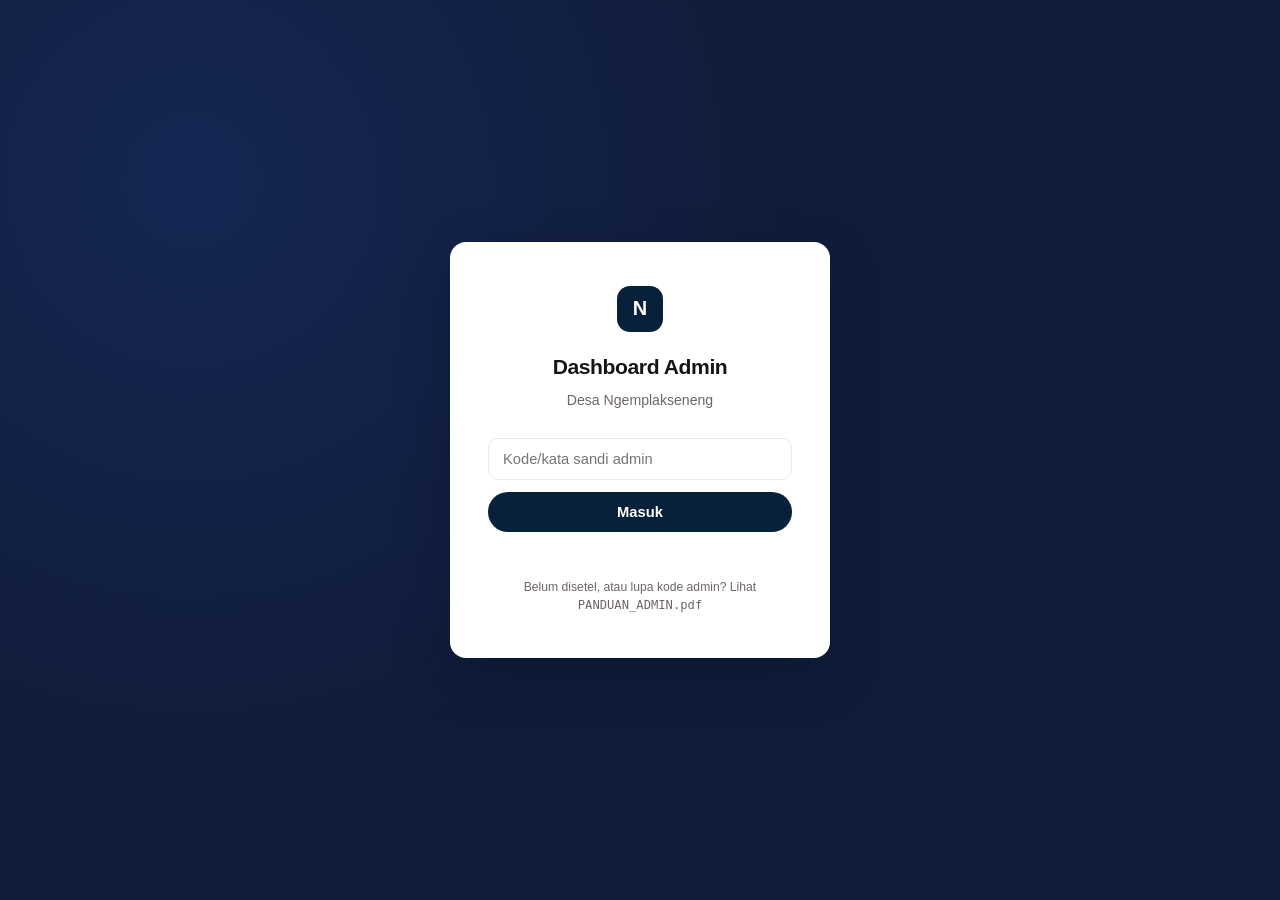
==== commit df885a75: "terakhir.." ====
--- a/admin/index.html
+++ b/admin/index.html
@@ -21,7 +21,7 @@
     <input type="password" id="login-password" placeholder="Kode/kata sandi admin" autocomplete="current-password">
     <button id="login-btn">Masuk</button>
     <div class="login-error" id="login-error"></div>
-    <div class="login-note">Belum disetel, atau lupa kode admin? Lihat <code>PANDUAN_ADMIN.md</code> di folder utama situs.</div>
+    <div class="login-note">Belum disetel, atau lupa kode admin? Lihat <code>PANDUAN_ADMIN.pdf</code></div>
   </div>
 </div>
 
--- a/style.css
+++ b/style.css
@@ -372,9 +372,10 @@
 .kontak-list p{color:var(--teks-lembut);font-size:.9rem;}
 .map-frame{
   background:var(--abu);border-radius:var(--radius);border:1px solid var(--garis);
-  height:100%;min-height:280px;display:flex;align-items:center;justify-content:center;
-  color:var(--teks-lembut);font-size:.85rem;text-align:center;padding:30px;flex-direction:column;gap:10px;
-}
+  height:100%;min-height:280px;overflow:hidden;
+  color:var(--teks-lembut);font-size:.85rem;text-align:center;
+}
+.map-frame iframe{display:block;width:100%;height:100%;min-height:280px;}
 
 footer{background:var(--teks);color:rgba(255,255,255,.7);padding:56px 0 26px;}
 .footer-grid{display:grid;grid-template-columns:1.4fr 1fr 1fr;gap:40px;margin-bottom:40px;}
--- a/admin/admin.css
+++ b/admin/admin.css
@@ -1,8 +1,3 @@
-/* ============================================
-   ADMIN DASHBOARD — Desa Ngemplakseneng
-   Layout: sidebar + content, tema navy
-   ============================================ */
-
 :root{
   --adm-navy:        var(--biru-tua, #1a2a52);
   --adm-navy-deep:    #101c3a;
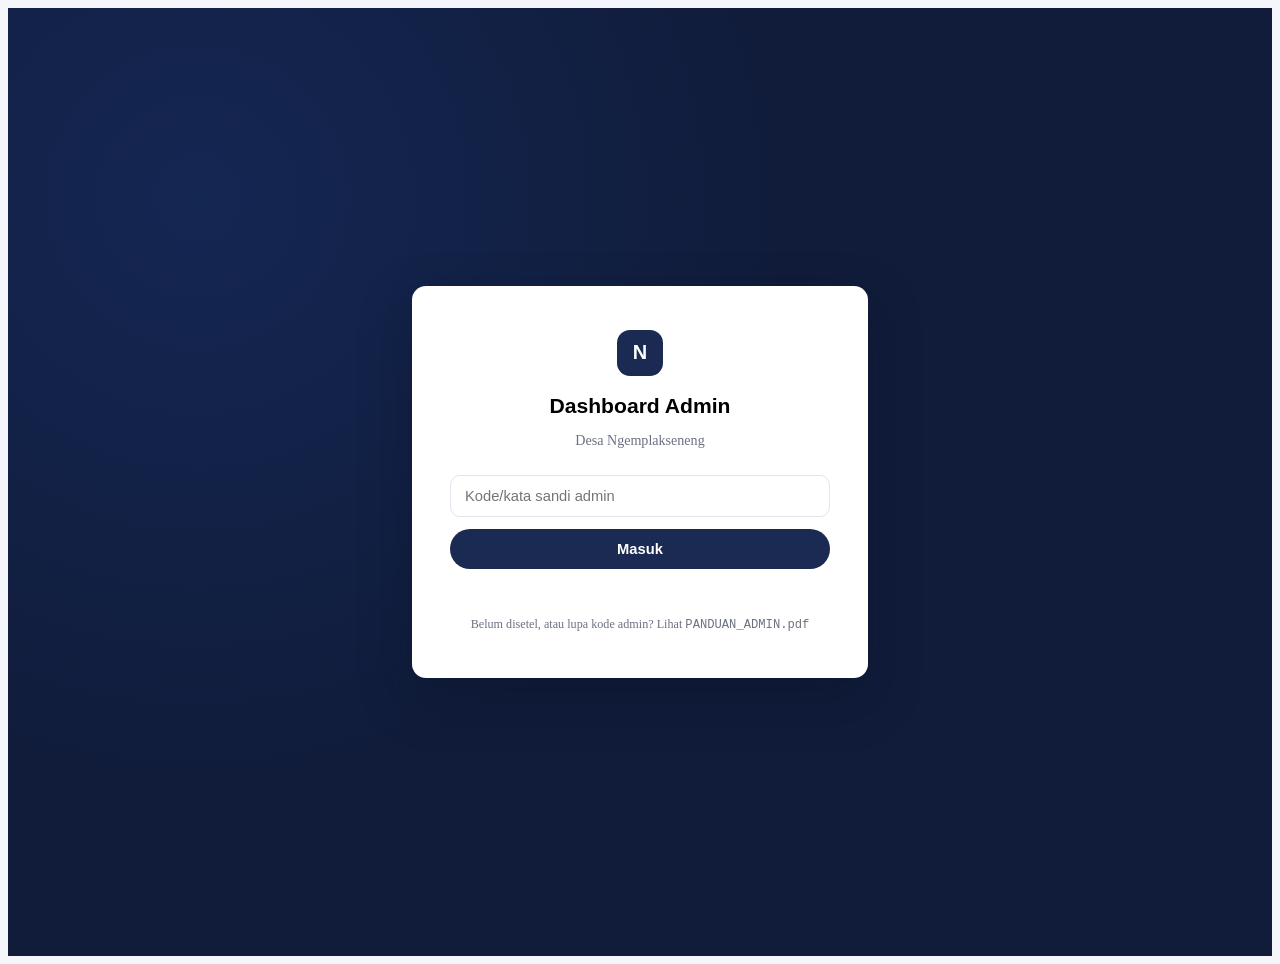
==== commit 95c177f4: "update admin" ====
--- a/admin/index.html
+++ b/admin/index.html
@@ -4,10 +4,8 @@
 <meta charset="UTF-8">
 <meta name="viewport" content="width=device-width, initial-scale=1.0">
 <title>Dashboard Admin — Desa Ngemplakseneng</title>
-<link rel="stylesheet" href="../style.css">
 <link rel="stylesheet" href="admin.css">
 <script src="data-config.js" defer></script>
-<script src="../script.js" defer></script>
 <script src="admin.js" defer></script>
 </head>
 <body>
--- a/admin/admin.css
+++ b/admin/admin.css
@@ -1,3 +1,8 @@
+/* ============================================
+   ADMIN DASHBOARD — Desa Ngemplakseneng
+   Layout: sidebar + content, tema navy
+   ============================================ */
+
 :root{
   --adm-navy:        var(--biru-tua, #1a2a52);
   --adm-navy-deep:    #101c3a;
@@ -155,8 +160,9 @@
 
 .card{
   background:var(--adm-surface);border:1px solid var(--adm-border);border-radius:var(--adm-radius);
-  padding:24px;margin-bottom:18px;box-shadow:var(--adm-shadow);
-}
+  padding:24px;margin-bottom:18px;box-shadow:var(--adm-shadow);transition:box-shadow .18s, border-color .18s, transform .18s;
+}
+.card:hover{border-color:#cfd8ef;box-shadow:0 12px 30px rgba(16,28,58,.12);}
 .card h3{
   font-family:'Sora',sans-serif;font-size:.98rem;margin:0 0 16px;color:var(--adm-text);
   display:flex;align-items:center;gap:8px;
@@ -199,8 +205,10 @@
 
 .berita-card-edit{
   border:1px solid var(--adm-border);border-radius:12px;padding:18px;margin-bottom:14px;position:relative;
-  background:var(--adm-bg);
-}
+  background:var(--adm-surface);box-shadow:var(--adm-shadow);
+  transition:box-shadow .18s, border-color .18s;
+}
+.berita-card-edit:hover{border-color:#cfd8ef;box-shadow:0 12px 30px rgba(16,28,58,.12);}
 .berita-card-edit .row-remove{position:absolute;top:14px;right:14px;}
 
 /* ---------- RESPONSIVE ---------- */
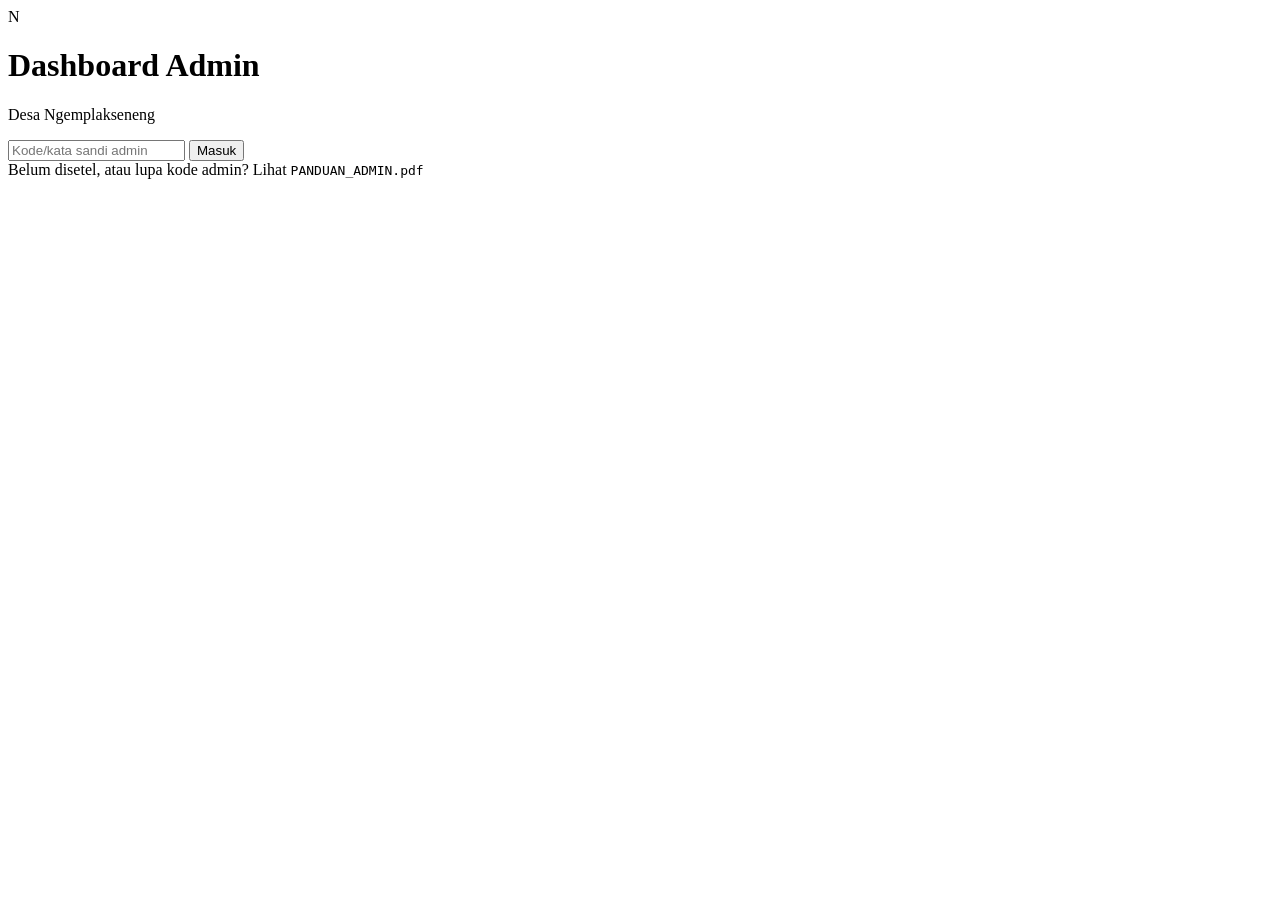
==== commit fa659eaf: "update admin" ====
--- a/admin/index.html
+++ b/admin/index.html
@@ -4,9 +4,9 @@
 <meta charset="UTF-8">
 <meta name="viewport" content="width=device-width, initial-scale=1.0">
 <title>Dashboard Admin — Desa Ngemplakseneng</title>
-<link rel="stylesheet" href="admin.css">
-<script src="data-config.js" defer></script>
-<script src="admin.js" defer></script>
+<link rel="stylesheet" href="admin/admin.css">
+<script src="admin/data-config.js" defer></script>
+<script src="admin/admin.js" defer></script>
 </head>
 <body>
 
